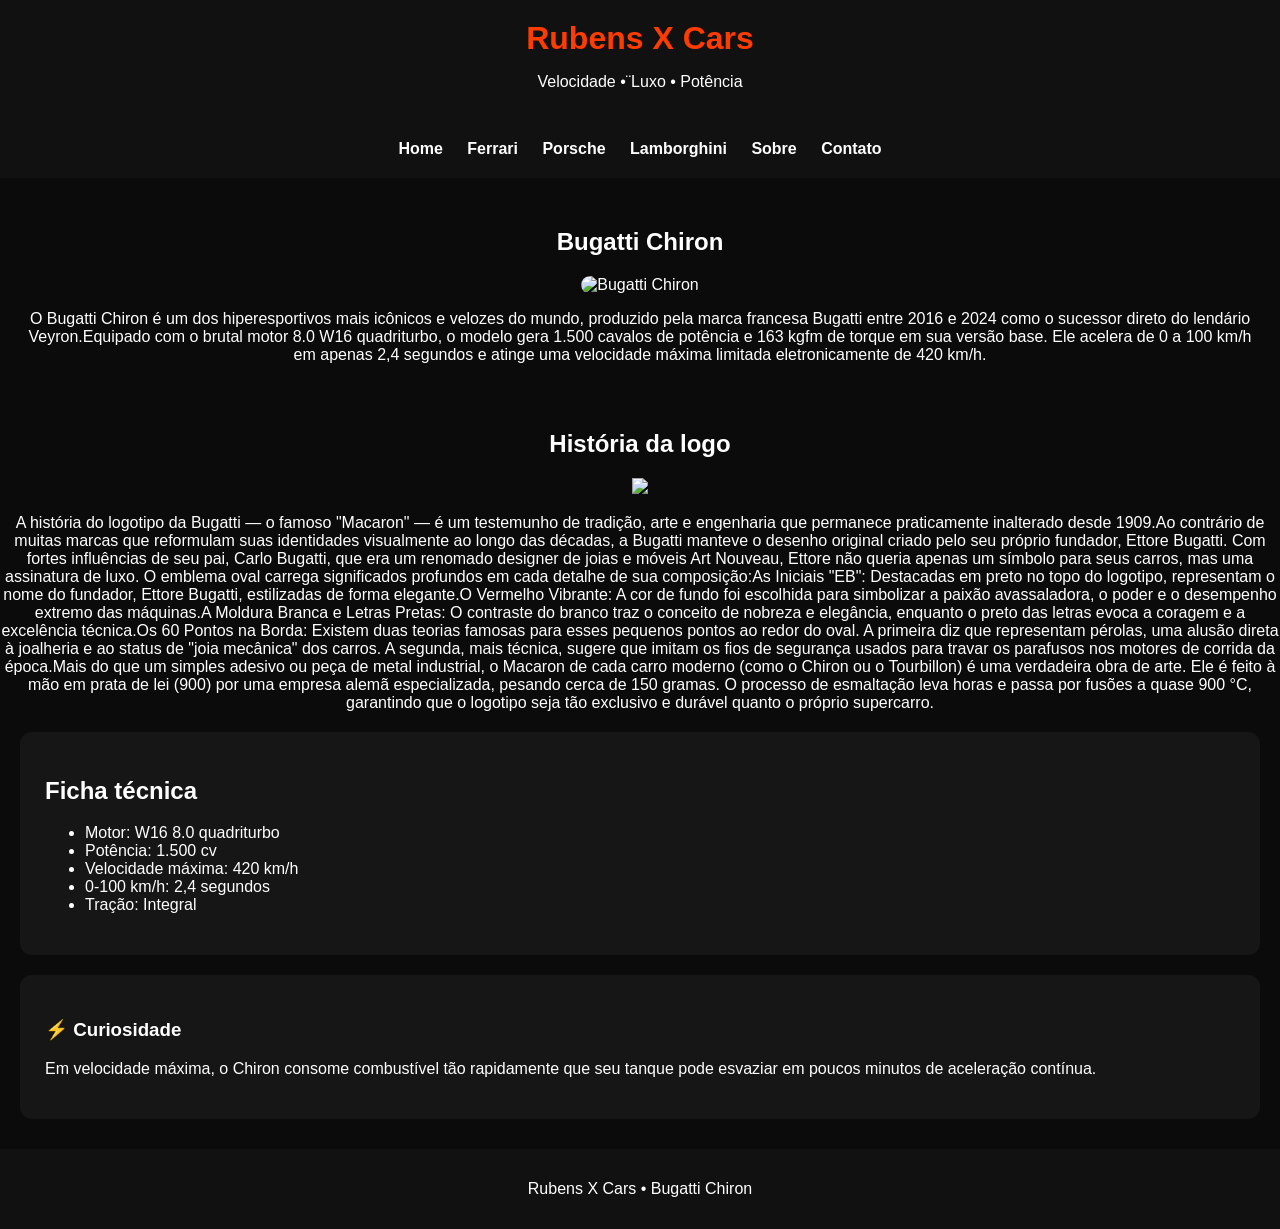
==== bugatti.html @ 9a55c41b "Add files via upload" ====
<!DOCTYPE html>
<html lang="pt-br">

<head>
    <meta charset="UTF-8">
    <meta name="viewport" content="width=device-width, initial-scale=1.0">
    <title>Bugatti Chiron • Rubens X Cars</title>
    <link rel="stylesheet" href="style.css">
</head>

<body>

    <header class="menu">
        <h1>Rubens X Cars</h1>
        <p>Velocidade •¨Luxo • Potência</p>
        <br>
        <nav>
            <a href="index.html">Home</a>
            <a href="ferrari.html">Ferrari</a>
            <a href="porsche.html">Porsche</a>
            <a href="lamborghini.html">Lamborghini</a>
            <a href="sobre.html">Sobre</a>
            <a href="contato.html">Contato</a>
        </nav>
    </header>


    <main>
        <section class="hero-carro">
            <h1>Bugatti Chiron</h1>
            <img src="https://www.automaistv.com.br/wp-content/uploads/2023/08/bugatti-chiron-super-sport-golden-era-1_edited-1200x719.jpg"
                alt="Bugatti Chiron" width="40%">
                 <p>O Bugatti Chiron é um dos hiperesportivos mais icônicos e velozes do mundo, produzido pela marca francesa Bugatti entre 2016 
                    e 2024 como o sucessor direto do lendário Veyron.Equipado com o brutal motor 8.0 W16 quadriturbo, o modelo gera 1.500
                     cavalos de potência e 163 kgfm de torque em sua versão base.
                     Ele acelera de 0 a 100 km/h em apenas 2,4 segundos e atinge uma velocidade máxima limitada eletronicamente de 420 km/h.</p>

        </section>

        <section>
            <div class="logo">
                <h1>História da logo</h1>
                <img src="https://ledwords.eu/wp-content/uploads/2023/05/P48-1-scaled.jpg" width="50%">
                <p>A história do logotipo da Bugatti — o famoso "Macaron" — 
                    é um testemunho de tradição, arte e engenharia que permanece praticamente
                  inalterado desde 1909.Ao contrário de muitas marcas que reformulam suas identidades visualmente
                  ao longo das décadas, a Bugatti manteve o desenho original criado pelo seu próprio fundador,
                  Ettore Bugatti. Com fortes influências de seu pai, Carlo Bugatti, que era um renomado designer de
                   joias e móveis Art Nouveau, Ettore não queria apenas um símbolo para seus carros, mas uma assinatura de luxo.
                   O emblema oval carrega significados 
                  profundos em cada detalhe de sua composição:As Iniciais "EB":
                   Destacadas em preto no topo do logotipo, representam o nome do fundador, Ettore Bugatti, estilizadas de 
                   forma elegante.O Vermelho Vibrante: A cor de fundo foi escolhida para simbolizar a paixão avassaladora, o poder e
                   o desempenho extremo das máquinas.A Moldura Branca e Letras Pretas: O contraste do branco traz o conceito de nobreza
                   e elegância, enquanto o preto das letras evoca a coragem e a excelência técnica.Os 60 Pontos na Borda: Existem duas teorias
                   famosas para esses pequenos pontos ao redor do oval. A primeira diz que representam pérolas, uma alusão direta à joalheria e 
                   ao status de "joia mecânica" dos carros. A segunda, mais técnica, sugere que imitam os fios de segurança usados para travar
                   os parafusos nos motores de corrida da época.Mais do que um simples adesivo ou peça de metal industrial, o Macaron de cada
                  carro moderno (como o Chiron ou o Tourbillon) é uma verdadeira obra de arte. Ele é feito à mão em prata de lei (900) por
                  uma empresa alemã especializada, pesando cerca de 150 gramas. O processo de esmaltação leva horas e passa por fusões a
                    quase 900 °C, garantindo que o logotipo seja 
                  tão exclusivo e durável quanto o próprio supercarro.</p>
            </div>
        </section>

        <section class="ficha-tecnica">

            <h2>Ficha técnica</h2>

            <ul>
                <li>Motor: W16 8.0 quadriturbo</li>
                <li>Potência: 1.500 cv</li>
                <li>Velocidade máxima: 420 km/h</li>
                <li>0-100 km/h: 2,4 segundos</li>
                <li>Tração: Integral</li>
            </ul>

        </section>

        <div class="curiosidade">

            <h3>⚡ Curiosidade</h3>

            <p>
                Em velocidade máxima, o Chiron consome combustível tão
                rapidamente que seu tanque pode esvaziar em poucos minutos
                de aceleração contínua.
            </p>

        </div>

    </main>

    <footer class="footer">
        <p>Rubens X Cars • Bugatti Chiron</p>
    </footer>

</body>

</html>
---- style.css ----
body { 
    margin: 0;
     font-family: Arial, sans-serif; 
     background: #0b0b0b; 
     color: white;
} 

.menu {
     background: #111;
      padding: 20px; 
      text-align: center;
} 

.menu h1 { 
    margin: 0;
    color: #ff3c00; 
} 

.menu nav{ 
    margin-top: 15px; 
} 

.menu nav a { 
    color: white;
     text-decoration: none;
      margin: 0 10px; 
      font-weight: bold; 
}

.menu nav a:hover { 
    color: #ff3c00;
 }
 
.banner { 
    background: url("https://images.unsplash.com/photo-1492144534655-ae79c964c9d7") center/cover;
    height: 300px;
    display: flex;
    align-items: center;
    justify-content: center; 
    text-align: center; 
} 
.banner h2 {
     background: rgba(0,0,0,0.6); 
     padding: 20px; 
     border-radius: 10px; 
     text-align: center;
}

.container {
    display: flex;
    flex-wrap: wrap;
    justify-content: center;
    gap: 20px;
    padding: 40px 20px; 
}

.carro {
    background: #161616; 
    width: 250px;
    border-radius: 12px; 
    overflow: hidden;
    text-align: center;
    transition: transform 0.3s;
 }
 
 .carro:hover { 
    transform: scale(1.05); 
}

.carro img {
     width: 100%;
     height: 160px; 
     object-fit: cover;
 }
 
 .carro a { 
    color: white; 
    text-decoration: none; 
}

.hero-carro { 
    text-align: center;
    padding: 30px 20px;
 }
 
 .hero-carro img {
     width: 90%; 
     max-width: 700px;
      border-radius: 15px;
} 

.ficha-tecnica, .curiosidade, .sobre-site, .objetivos, .contato {
     background: #161616;
     margin: 20px; 
     padding: 25px; 
     border-radius: 12px; 
} 

.contato form { 
    display: flex; 
    flex-direction: column; 
    gap: 10px;
 }
 
 .contato input, .contato textarea {
     padding: 12px;
     border-radius: 8px;
     border: none;
 }
 
 .contato button {
     background: #ff3c00;
     color: white; 
     padding: 12px;
     border: none;
     border-radius: 8px;
     cursor: pointer;
     font-weight: bold; 
}

.voltar {
     display: inline-block;
     margin: 20px; 
     color: #ff3c00; 
     text-decoration: none; 
     font-weight: bold;
}  

.footer {
     background: #111; 
     text-align: center;
     padding: 15px; 
     margin-top: 30px; 
} 

.info{
    text-align: center;
}

.logo{
    text-align: center;
}

.logomarca{
    width: 300px;
}
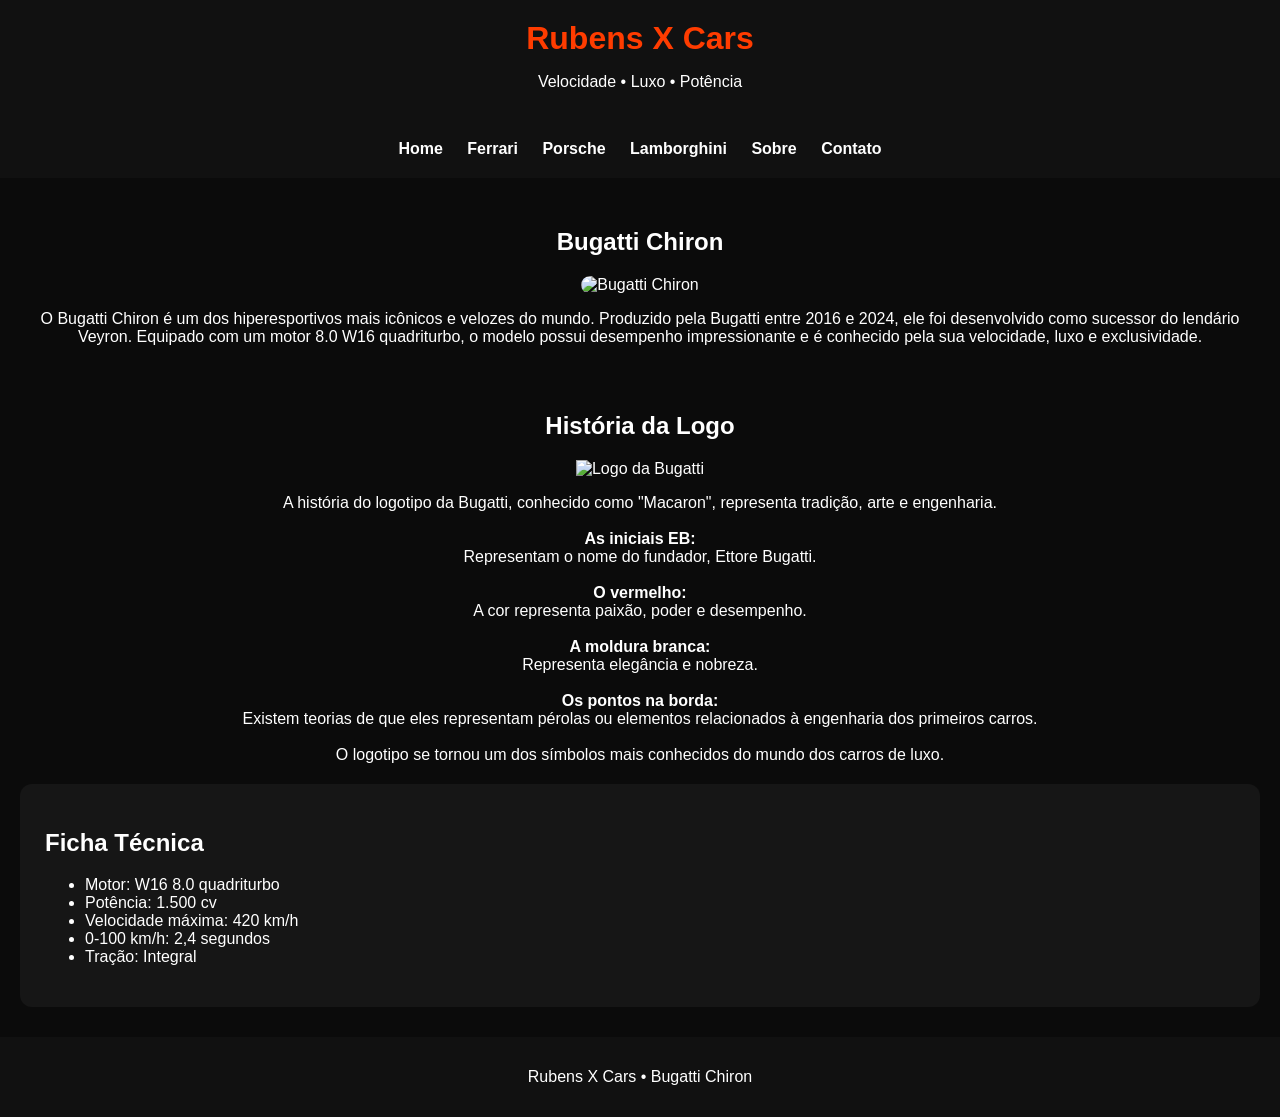
==== commit 6c535ff6: "Revise Bugatti Chiron webpage content and layout Updated the content and structure of the Bugatti Ch" ====
--- a/bugatti.html
+++ b/bugatti.html
@@ -12,8 +12,9 @@
 
     <header class="menu">
         <h1>Rubens X Cars</h1>
-        <p>Velocidade •¨Luxo • Potência</p>
+        <p>Velocidade • Luxo • Potência</p>
         <br>
+
         <nav>
             <a href="index.html">Home</a>
             <a href="ferrari.html">Ferrari</a>
@@ -24,48 +25,78 @@
         </nav>
     </header>
 
+    <main>
 
-    <main>
         <section class="hero-carro">
+
             <h1>Bugatti Chiron</h1>
+
             <img src="https://www.automaistv.com.br/wp-content/uploads/2023/08/bugatti-chiron-super-sport-golden-era-1_edited-1200x719.jpg"
-                alt="Bugatti Chiron" width="40%">
-                 <p>O Bugatti Chiron é um dos hiperesportivos mais icônicos e velozes do mundo, produzido pela marca francesa Bugatti entre 2016 
-                    e 2024 como o sucessor direto do lendário Veyron.Equipado com o brutal motor 8.0 W16 quadriturbo, o modelo gera 1.500
-                     cavalos de potência e 163 kgfm de torque em sua versão base.
-                     Ele acelera de 0 a 100 km/h em apenas 2,4 segundos e atinge uma velocidade máxima limitada eletronicamente de 420 km/h.</p>
+                alt="Bugatti Chiron">
+
+            <p>
+                O Bugatti Chiron é um dos hiperesportivos mais icônicos e
+                velozes do mundo. Produzido pela Bugatti entre 2016 e 2024,
+                ele foi desenvolvido como sucessor do lendário Veyron.
+
+                Equipado com um motor 8.0 W16 quadriturbo, o modelo possui
+                desempenho impressionante e é conhecido pela sua velocidade,
+                luxo e exclusividade.
+            </p>
 
         </section>
 
         <section>
+
             <div class="logo">
-                <h1>História da logo</h1>
-                <img src="https://ledwords.eu/wp-content/uploads/2023/05/P48-1-scaled.jpg" width="50%">
-                <p>A história do logotipo da Bugatti — o famoso "Macaron" — 
-                    é um testemunho de tradição, arte e engenharia que permanece praticamente
-                  inalterado desde 1909.Ao contrário de muitas marcas que reformulam suas identidades visualmente
-                  ao longo das décadas, a Bugatti manteve o desenho original criado pelo seu próprio fundador,
-                  Ettore Bugatti. Com fortes influências de seu pai, Carlo Bugatti, que era um renomado designer de
-                   joias e móveis Art Nouveau, Ettore não queria apenas um símbolo para seus carros, mas uma assinatura de luxo.
-                   O emblema oval carrega significados 
-                  profundos em cada detalhe de sua composição:As Iniciais "EB":
-                   Destacadas em preto no topo do logotipo, representam o nome do fundador, Ettore Bugatti, estilizadas de 
-                   forma elegante.O Vermelho Vibrante: A cor de fundo foi escolhida para simbolizar a paixão avassaladora, o poder e
-                   o desempenho extremo das máquinas.A Moldura Branca e Letras Pretas: O contraste do branco traz o conceito de nobreza
-                   e elegância, enquanto o preto das letras evoca a coragem e a excelência técnica.Os 60 Pontos na Borda: Existem duas teorias
-                   famosas para esses pequenos pontos ao redor do oval. A primeira diz que representam pérolas, uma alusão direta à joalheria e 
-                   ao status de "joia mecânica" dos carros. A segunda, mais técnica, sugere que imitam os fios de segurança usados para travar
-                   os parafusos nos motores de corrida da época.Mais do que um simples adesivo ou peça de metal industrial, o Macaron de cada
-                  carro moderno (como o Chiron ou o Tourbillon) é uma verdadeira obra de arte. Ele é feito à mão em prata de lei (900) por
-                  uma empresa alemã especializada, pesando cerca de 150 gramas. O processo de esmaltação leva horas e passa por fusões a
-                    quase 900 °C, garantindo que o logotipo seja 
-                  tão exclusivo e durável quanto o próprio supercarro.</p>
+
+                <h1>História da Logo</h1>
+
+                <img src="https://ledwords.eu/wp-content/uploads/2023/05/P48-1-scaled.jpg"
+                    alt="Logo da Bugatti">
+
+                <p>
+                    A história do logotipo da Bugatti, conhecido como
+                    "Macaron", representa tradição, arte e engenharia.
+
+                    <br><br>
+
+                    <strong>As iniciais EB:</strong>
+                    <br>
+                    Representam o nome do fundador, Ettore Bugatti.
+
+                    <br><br>
+
+                    <strong>O vermelho:</strong>
+                    <br>
+                    A cor representa paixão, poder e desempenho.
+
+                    <br><br>
+
+                    <strong>A moldura branca:</strong>
+                    <br>
+                    Representa elegância e nobreza.
+
+                    <br><br>
+
+                    <strong>Os pontos na borda:</strong>
+                    <br>
+                    Existem teorias de que eles representam pérolas ou
+                    elementos relacionados à engenharia dos primeiros carros.
+
+                    <br><br>
+
+                    O logotipo se tornou um dos símbolos mais conhecidos
+                    do mundo dos carros de luxo.
+                </p>
+
             </div>
+
         </section>
 
         <section class="ficha-tecnica">
 
-            <h2>Ficha técnica</h2>
+            <h2>Ficha Técnica</h2>
 
             <ul>
                 <li>Motor: W16 8.0 quadriturbo</li>
@@ -77,17 +108,7 @@
 
         </section>
 
-        <div class="curiosidade">
-
-            <h3>⚡ Curiosidade</h3>
-
-            <p>
-                Em velocidade máxima, o Chiron consome combustível tão
-                rapidamente que seu tanque pode esvaziar em poucos minutos
-                de aceleração contínua.
-            </p>
-
-        </div>
+ 
 
     </main>
 
@@ -97,4 +118,4 @@
 
 </body>
 
-</html>+</html>
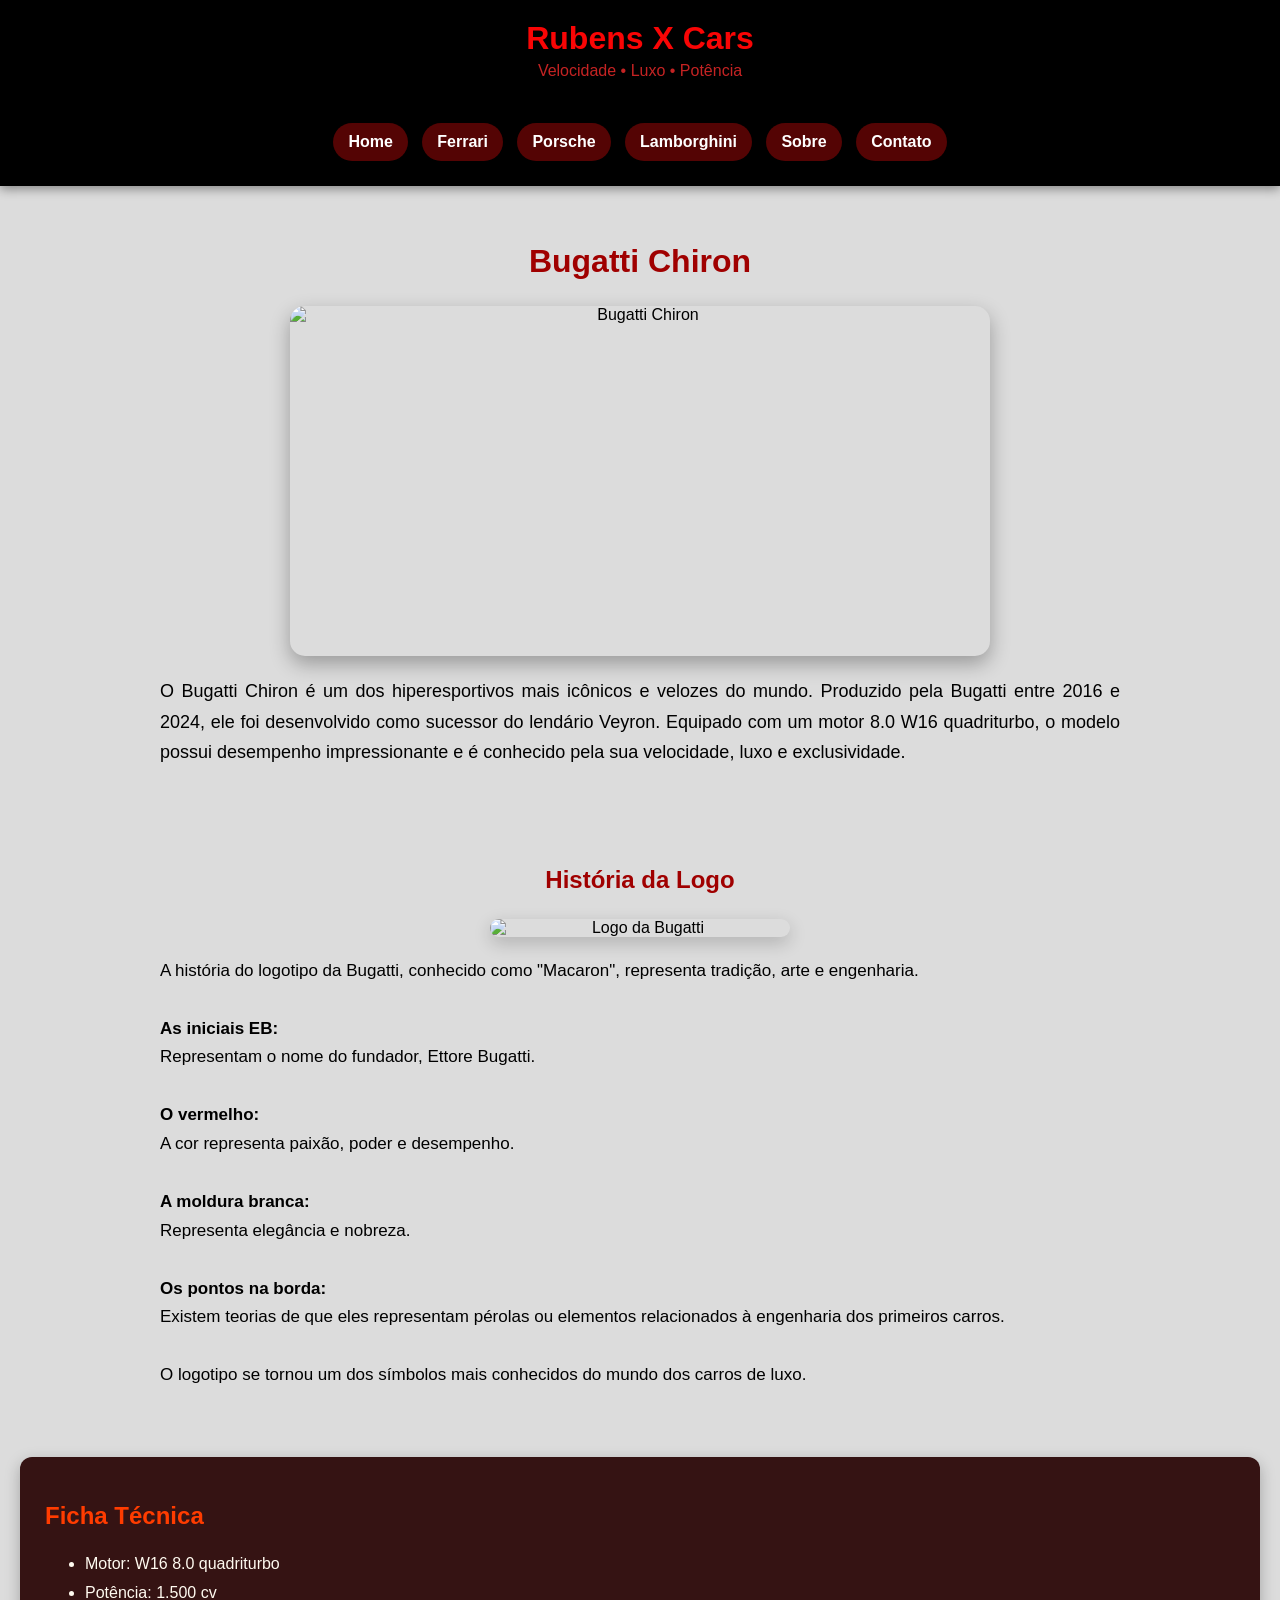
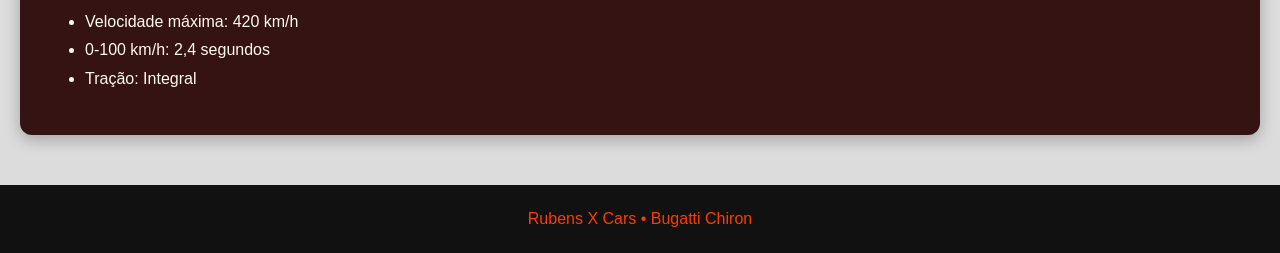
==== commit 04958859: "Fix HTML structure and update image source" ====
--- a/bugatti.html
+++ b/bugatti.html
@@ -31,7 +31,7 @@
 
             <h1>Bugatti Chiron</h1>
 
-            <img src="https://www.automaistv.com.br/wp-content/uploads/2023/08/bugatti-chiron-super-sport-golden-era-1_edited-1200x719.jpg"
+            <img src="img/"
                 alt="Bugatti Chiron">
 
             <p>
--- a/style.css
+++ b/style.css
@@ -1,37 +1,69 @@
-
-body { 
+* {
+    box-sizing: border-box;
+}
+
+html,
+body {
     margin: 0;
-     font-family: Arial, sans-serif; 
-     background: #0b0b0b; 
-     color: white;
-} 
-
+    min-height: 100%;
+}
+
+body {
+    font-family: Arial, sans-serif;
+    background: #dcdcdc;
+    color: #000000;
+
+    display: flex;
+    flex-direction: column;
+    min-height: 100vh;
+}
+
+main {
+    flex: 1;
+}
+
+/* MENU */
 .menu {
-     background: #111;
-      padding: 20px; 
-      text-align: center;
+    background: #000000;
+    padding: 20px; 
+    text-align: center;
+    box-shadow: 0 3px 10px rgba(0, 0, 0, 0.4);
 } 
 
 .menu h1 { 
     margin: 0;
-    color: #ff3c00; 
+    color: #f90505;
+    font-size: 32px;
 } 
 
-.menu nav{ 
-    margin-top: 15px; 
+.menu p { 
+    margin: 5px 0 0;
+    color: #c52323; 
 } 
 
+.menu nav { 
+    margin-top: 20px; 
+} 
+
 .menu nav a { 
+    display: inline-block;
     color: white;
-     text-decoration: none;
-      margin: 0 10px; 
-      font-weight: bold; 
+    background: #540404;
+    border-radius: 20px;
+    text-decoration: none;
+    margin: 5px;
+    padding: 10px 15px;
+    font-weight: bold;
+    transition: 0.3s;
 }
 
 .menu nav a:hover { 
-    color: #ff3c00;
- }
- 
+    background: #f90505;
+    color: white;
+    transform: translateY(-3px);
+}
+
+/* BANNER */
 .banner { 
     background: url("https://images.unsplash.com/photo-1492144534655-ae79c964c9d7") center/cover;
     height: 300px;
@@ -40,108 +72,444 @@
     justify-content: center; 
     text-align: center; 
 } 
+
 .banner h2 {
-     background: rgba(0,0,0,0.6); 
-     padding: 20px; 
-     border-radius: 10px; 
-     text-align: center;
-}
-
+    background: rgba(0, 0, 0, 0.65); 
+    color: white;
+    padding: 20px; 
+    border-radius: 10px; 
+    text-align: center;
+    letter-spacing: 2px;
+    text-transform: uppercase;
+    box-shadow: 0 5px 15px rgba(0, 0, 0, 0.5);
+}
+
+/* CARDS DA HOME */
 .container {
     display: flex;
     flex-wrap: wrap;
     justify-content: center;
-    gap: 20px;
+    gap: 25px;
     padding: 40px 20px; 
 }
 
 .carro {
-    background: #161616; 
+    background: #fff7f7; 
+    color: black;
     width: 250px;
     border-radius: 12px; 
     overflow: hidden;
     text-align: center;
-    transition: transform 0.3s;
- }
- 
- .carro:hover { 
-    transform: scale(1.05); 
+    transition: transform 0.3s, box-shadow 0.3s;
+    box-shadow: 0 4px 15px rgba(0, 0, 0, 0.15);
+    border: 1px solid #eeeeee;
+}
+
+.carro:hover { 
+    transform: translateY(-8px);
+    box-shadow: 0 10px 25px rgba(180, 0, 0, 0.3);
 }
 
 .carro img {
-     width: 100%;
-     height: 160px; 
-     object-fit: cover;
- }
- 
- .carro a { 
-    color: white; 
+    width: 100%;
+    height: 160px; 
+    object-fit: cover;
+    display: block;
+}
+
+.carro h2,
+.carro h3 {
+    color: #9b0000;
+}
+
+.carro p {
+    padding: 0 15px;
+    line-height: 1.5;
+}
+
+.carro a { 
+    color: rgb(28, 26, 26); 
     text-decoration: none; 
 }
 
+/* PÁGINAS DOS CARROS */
+.info {
+    text-align: center;
+    padding: 30px 20px;
+    max-width: 1000px;
+    margin: auto;
+}
+
+.info h1 {
+    color: #a00000;
+    font-size: 32px;
+    margin-bottom: 25px;
+}
+
+/* IMAGEM PRINCIPAL DA FERRARI, PORSCHE E LAMBORGHINI */
+.info img {
+    width: 90%;
+    max-width: 650px;
+    height: 350px;
+    object-fit: cover;
+    display: block;
+    margin: 20px auto;
+    border-radius: 15px;
+    box-shadow: 0 8px 20px rgba(0, 0, 0, 0.25);
+}
+
+/* TEXTO DAS PÁGINAS */
+.info p {
+    font-size: 18px;
+    line-height: 1.7;
+    text-align: justify;
+    margin-top: 25px;
+}
+
+/* TÍTULO SECUNDÁRIO */
+.info h2 {
+    color: #222;
+    font-size: 20px;
+    line-height: 1.5;
+}
+
+/* HISTÓRIA DA LOGO */
+.logo {
+    text-align: center;
+    padding: 30px 20px;
+    max-width: 1000px;
+    margin: auto;
+}
+
+.logo h1,
+.logo h2 {
+    color: #a00000;
+    margin-bottom: 25px;
+}
+
+/* IMAGENS DAS LOGOS */
+.logo img,
+.logomarca {
+    width: 300px;
+    max-width: 80%;
+    max-height: 300px;
+    object-fit: contain;
+    display: block;
+    margin: 20px auto;
+    border-radius: 15px;
+    box-shadow: 0 6px 18px rgba(0, 0, 0, 0.2);
+}
+
+/* TEXTO SOBRE AS LOGOS */
+.logo p {
+    font-size: 17px;
+    line-height: 1.7;
+    text-align: justify;
+}
+
+/* BUGATTI */
 .hero-carro { 
     text-align: center;
     padding: 30px 20px;
- }
- 
- .hero-carro img {
-     width: 90%; 
-     max-width: 700px;
-      border-radius: 15px;
-} 
-
-.ficha-tecnica, .curiosidade, .sobre-site, .objetivos, .contato {
-     background: #161616;
-     margin: 20px; 
-     padding: 25px; 
-     border-radius: 12px; 
-} 
-
+    max-width: 1000px;
+    margin: auto;
+}
+
+.hero-carro h1 {
+    color: #a00000;
+    font-size: 32px;
+}
+
+.hero-carro img {
+    width: 90%;
+    max-width: 700px;
+    height: 350px;
+    object-fit: cover;
+    display: block;
+    margin: 20px auto;
+    border-radius: 15px;
+    box-shadow: 0 8px 20px rgba(0, 0, 0, 0.3);
+}
+
+.hero-carro p {
+    font-size: 18px;
+    line-height: 1.7;
+    text-align: justify;
+}
+
+/* FICHAS E SEÇÕES */
+.ficha-tecnica,
+.sobre-site,
+.objetivos,
+.contato {
+    background: #351313;
+    color: floralwhite;
+    margin: 20px; 
+    padding: 25px; 
+    border-radius: 12px;
+    box-shadow: 0 5px 15px rgba(0, 0, 0, 0.25);
+}
+
+.ficha-tecnica h2,
+.sobre-site h2,
+.objetivos h2,
+.contato h2 {
+    color: #ff3c00;
+}
+
+.ficha-tecnica p,
+.sobre-site p,
+.objetivos p {
+    line-height: 1.6;
+}
+
+/* FORMULÁRIO */
 .contato form { 
     display: flex; 
     flex-direction: column; 
     gap: 10px;
- }
+}
  
- .contato input, .contato textarea {
-     padding: 12px;
-     border-radius: 8px;
-     border: none;
- }
+.contato input,
+.contato textarea {
+    padding: 12px;
+    border-radius: 8px;
+    border: none;
+    font-family: Arial, sans-serif;
+    font-size: 15px;
+}
+
+.contato textarea {
+    min-height: 120px;
+    resize: vertical;
+}
  
- .contato button {
-     background: #ff3c00;
-     color: white; 
-     padding: 12px;
-     border: none;
-     border-radius: 8px;
-     cursor: pointer;
-     font-weight: bold; 
-}
-
+.contato button {
+    background: #ff3c00;
+    color: white; 
+    padding: 12px;
+    border: none;
+    border-radius: 8px;
+    cursor: pointer;
+    font-weight: bold;
+    transition: 0.3s;
+}
+
+.contato button:hover {
+    background: #c40000;
+    transform: scale(1.02);
+}
+
+/* BOTÃO VOLTAR */
 .voltar {
-     display: inline-block;
-     margin: 20px; 
-     color: #ff3c00; 
-     text-decoration: none; 
-     font-weight: bold;
-}  
-
+    display: inline-block;
+    margin: 20px; 
+    color: #ff3c00; 
+    text-decoration: none; 
+    font-weight: bold;
+    transition: 0.3s;
+}
+
+.voltar:hover {
+    color: #a00000;
+    text-decoration: underline;
+}
+
+/* RODAPÉ */
 .footer {
-     background: #111; 
-     text-align: center;
-     padding: 15px; 
-     margin-top: 30px; 
-} 
-
-.info{
-    text-align: center;
-}
-
-.logo{
-    text-align: center;
-}
-
-.logomarca{
-    width: 300px;
-}+    background: #111; 
+    text-align: center;
+    padding: 20px; 
+    margin-top: 30px; 
+    color: #ff3c00;
+}
+
+.footer p {
+    margin: 5px;
+}
+
+/* LISTAS */
+ul {
+    line-height: 1.8;
+}
+
+
+
+/* TABLETS */
+
+@media (max-width: 768px) {
+
+    .menu {
+        padding: 15px;
+    }
+
+    .menu h1 {
+        font-size: 28px;
+    }
+
+    .menu nav {
+        display: flex;
+        flex-wrap: wrap;
+        justify-content: center;
+    }
+
+    .menu nav a {
+        margin: 4px;
+        padding: 9px 12px;
+    }
+
+    .banner {
+        height: 250px;
+        padding: 15px;
+    }
+
+    .banner h2 {
+        font-size: 22px;
+        padding: 15px;
+    }
+
+    .container {
+        gap: 20px;
+        padding: 30px 15px;
+    }
+
+    .carro {
+        width: 45%;
+    }
+
+    .info,
+    .logo,
+    .hero-carro {
+        padding: 25px 15px;
+    }
+
+    .info img,
+    .hero-carro img {
+        width: 100%;
+        height: 300px;
+    }
+
+    .ficha-tecnica,
+    .sobre-site,
+    .objetivos,
+    .contato {
+        margin: 15px;
+    }
+}
+
+
+
+/* CELULARES */
+
+@media (max-width: 480px) {
+
+    .menu {
+        padding: 15px 10px;
+    }
+
+    .menu h1 {
+        font-size: 24px;
+    }
+
+    .menu p {
+        font-size: 14px;
+    }
+
+    /* MENU VERTICAL */
+    .menu nav {
+        display: flex;
+        flex-direction: column;
+        align-items: stretch;
+        margin-top: 15px;
+    }
+
+    .menu nav a {
+        display: block;
+        margin: 4px 0;
+        padding: 10px;
+    }
+
+    /* BANNER */
+    .banner {
+        height: 220px;
+        padding: 10px;
+    }
+
+    .banner h2 {
+        font-size: 18px;
+        padding: 12px;
+        letter-spacing: 1px;
+    }
+
+    /* CARDS EM UMA ÚNICA COLUNA */
+    .container {
+        flex-direction: column;
+        align-items: center;
+        gap: 20px;
+        padding: 25px 15px;
+    }
+
+    .carro {
+        width: 100%;
+        max-width: 350px;
+    }
+
+    .carro img {
+        height: 190px;
+    }
+
+    /* PÁGINAS DOS CARROS */
+    .info,
+    .logo,
+    .hero-carro {
+        padding: 20px 15px;
+    }
+
+    .info h1,
+    .hero-carro h1 {
+        font-size: 24px;
+    }
+
+    .info img,
+    .hero-carro img {
+        width: 100%;
+        height: 220px;
+        border-radius: 10px;
+    }
+
+    .info p,
+    .hero-carro p,
+    .logo p {
+        font-size: 16px;
+        line-height: 1.6;
+    }
+
+    /* LOGOS */
+    .logo img,
+    .logomarca {
+        width: 100%;
+        max-width: 280px;
+        height: auto;
+    }
+
+    /* SEÇÕES */
+    .ficha-tecnica,
+    .sobre-site,
+    .objetivos,
+    .contato {
+        margin: 10px;
+        padding: 18px;
+    }
+
+    /* FORMULÁRIO */
+    .contato input,
+    .contato textarea {
+        width: 100%;
+    }
+
+    /* RODAPÉ */
+    .footer {
+        padding: 15px 10px;
+        font-size: 14px;
+    }
+}
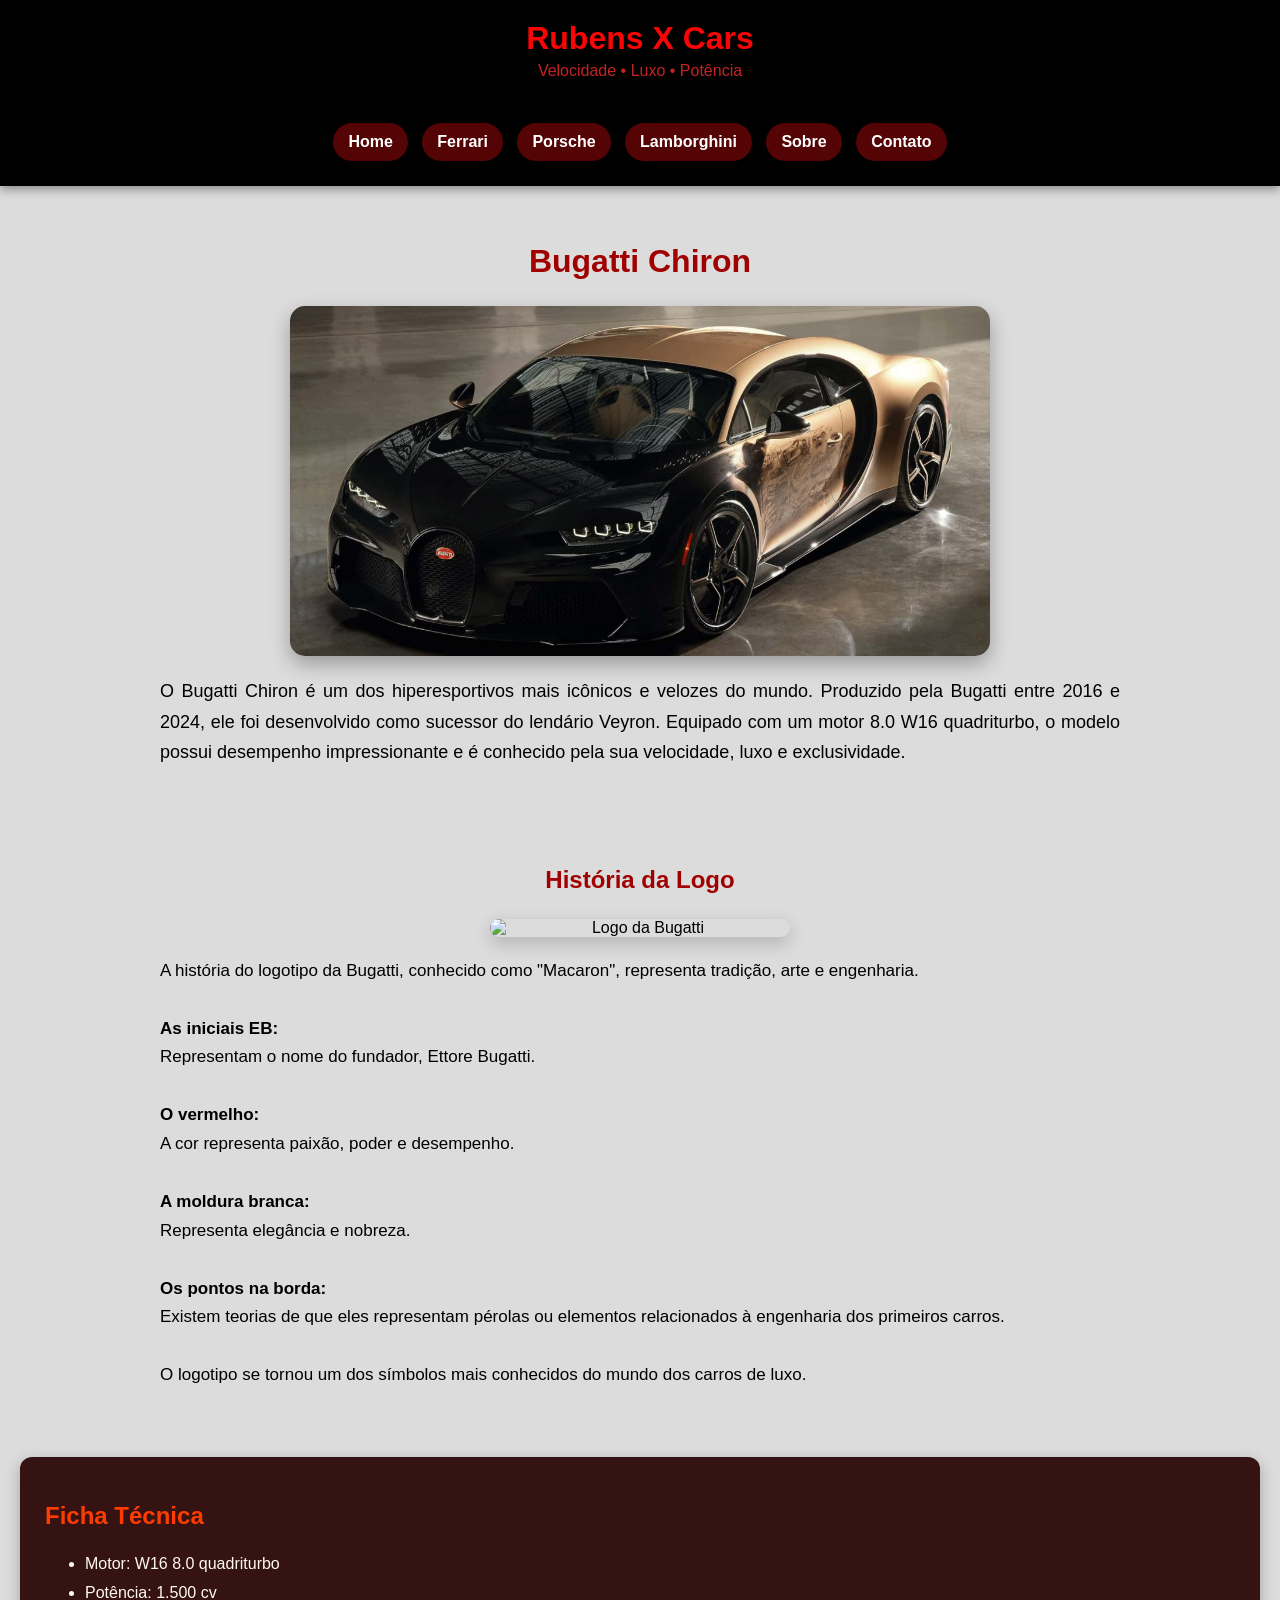
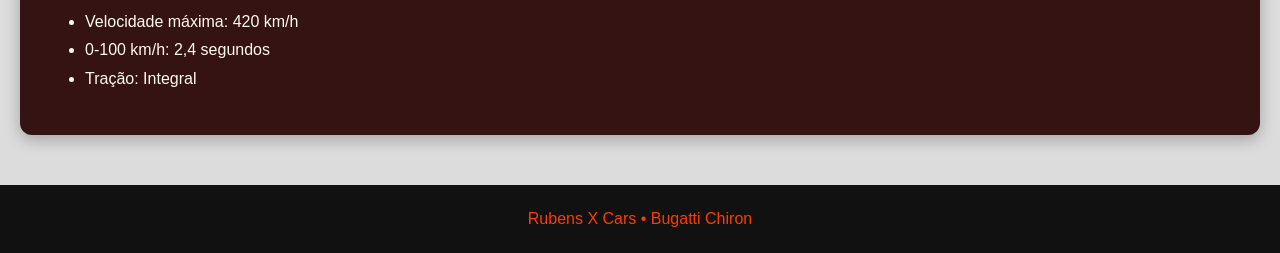
==== commit 46a7465d: "Fix image source in bugatti.html Updated the image source for the Bugatti Chiron section." ====
--- a/bugatti.html
+++ b/bugatti.html
@@ -31,7 +31,7 @@
 
             <h1>Bugatti Chiron</h1>
 
-            <img src="img/"
+            <img src="img/bugatti-chiron"
                 alt="Bugatti Chiron">
 
             <p>
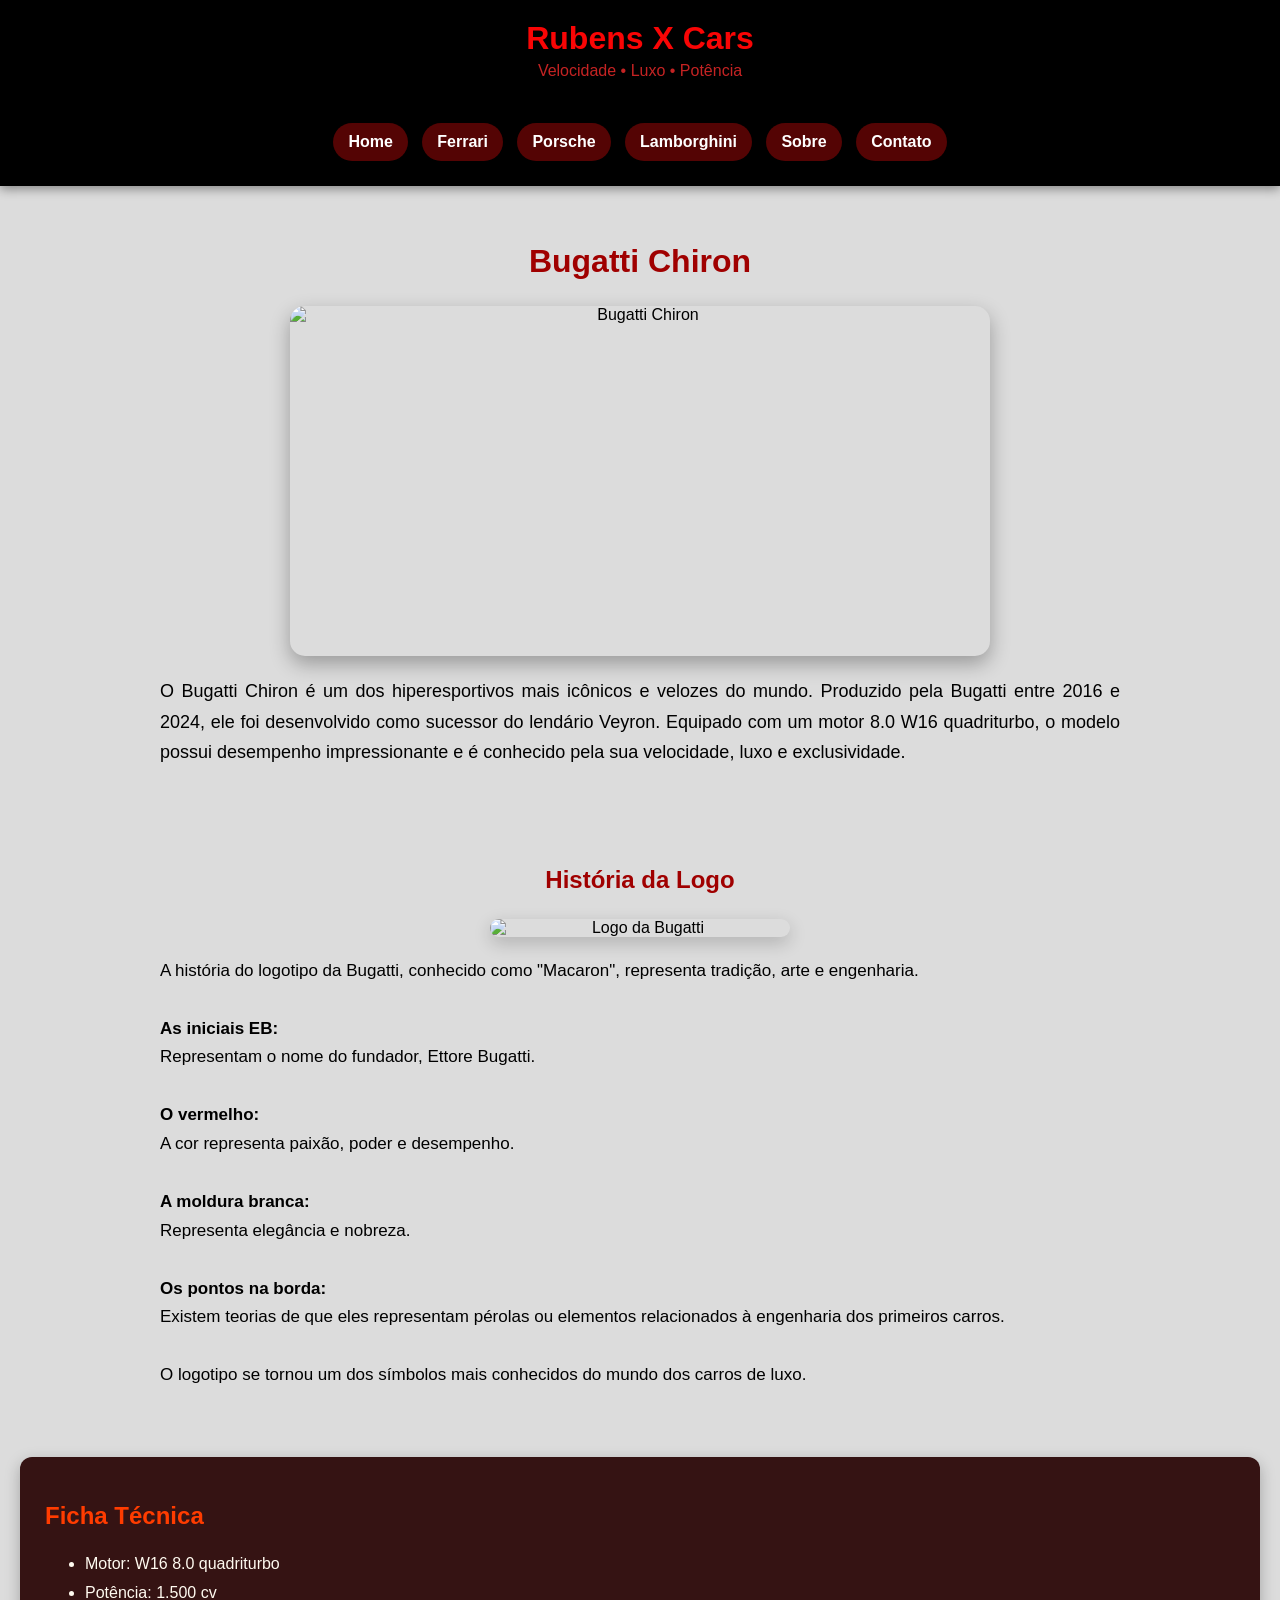
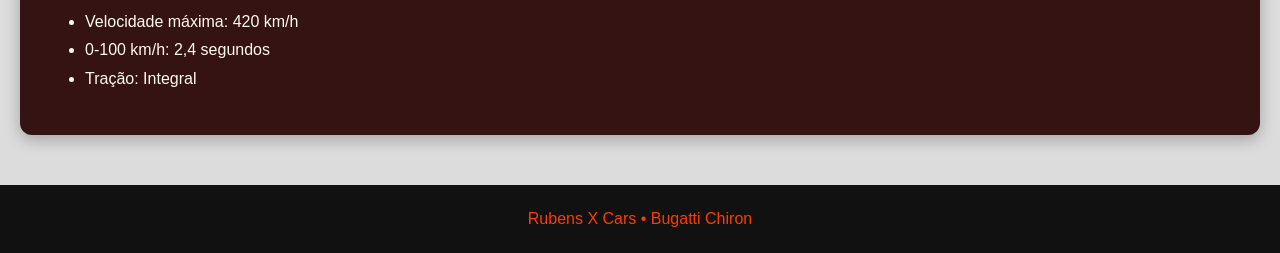
==== commit f4b07c7a: "Fix image source and update HTML structure" ====
--- a/bugatti.html
+++ b/bugatti.html
@@ -31,7 +31,7 @@
 
             <h1>Bugatti Chiron</h1>
 
-            <img src="img/bugatti-chiron"
+            <img src="https://cdn.planetcarsz.com/carros/2022/04/51856/bugatti-chiron-super-sport-vagues-de-lumiere-2022-capa.jpg"
                 alt="Bugatti Chiron">
 
             <p>
